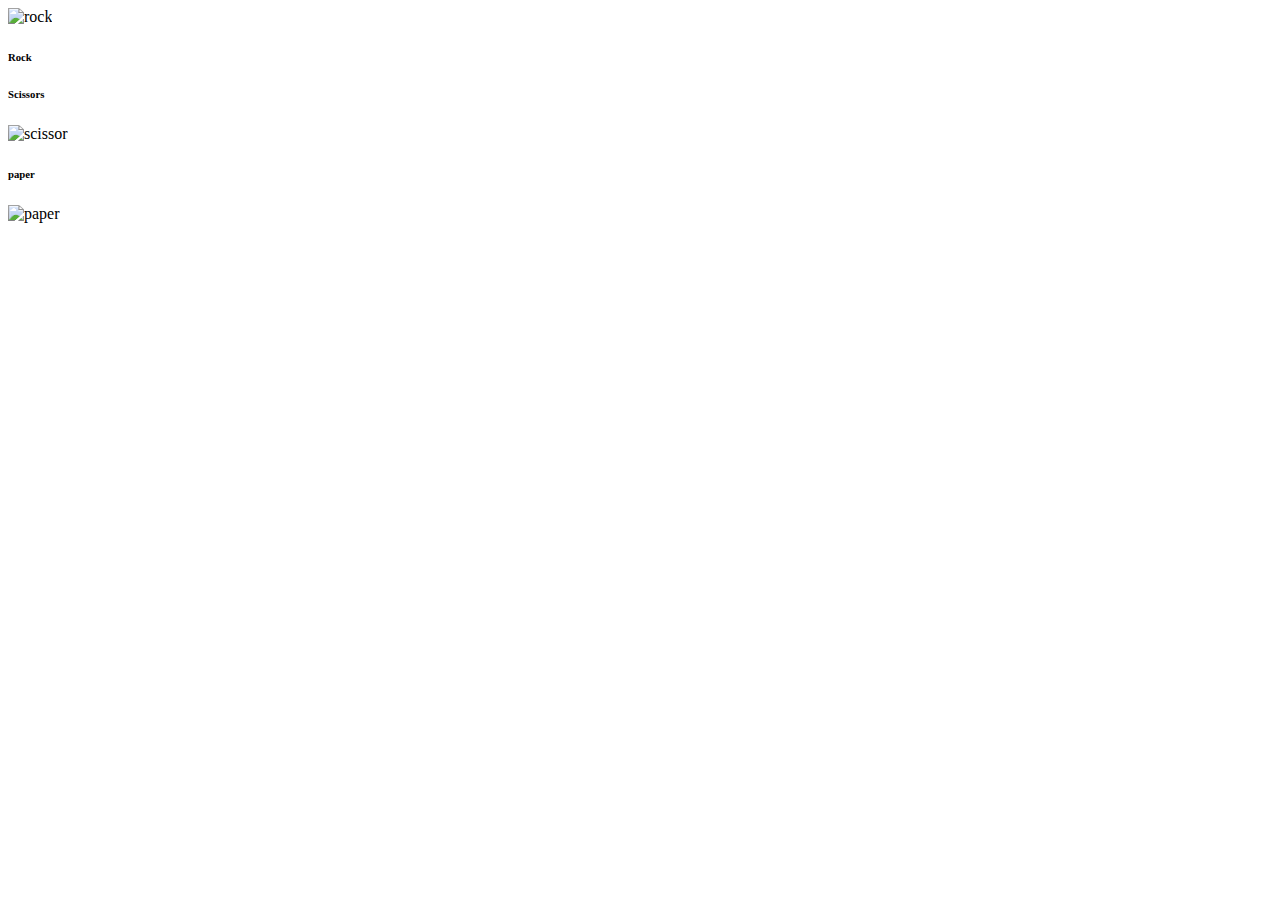
==== index.html @ b5e9f6cc "Starting design" ====
<!DOCTYPE html>
<html lang="en">
<head>
    <meta charset="UTF-8">
    <meta http-equiv="X-UA-Compatible" content="IE=edge">
    <meta name="viewport" content="width=device-width, initial-scale=1.0">
    <title>Rock, Paper, Scissors</title>
    <link rel= "sytlesheet" href= "style.css">
    <script src="code.js"></script>
</head>
<body>
    <div class="clickin" id="rock">
        <img src="" alt="rock">
        <h6>Rock</h6>
    </div>
    <div class="clickin" id="scissor">
        <h6>Scissors</h6>
        <img src="" alt="scissor">
    </div>
    <div class="clickin" id="paper">
        <h6>paper</h6>
        <img src="" alt="paper">
    </div>
</body>
</html>
---- style.css ----
body{
    margin:0;
    padding: 0;
    border: 0;
}
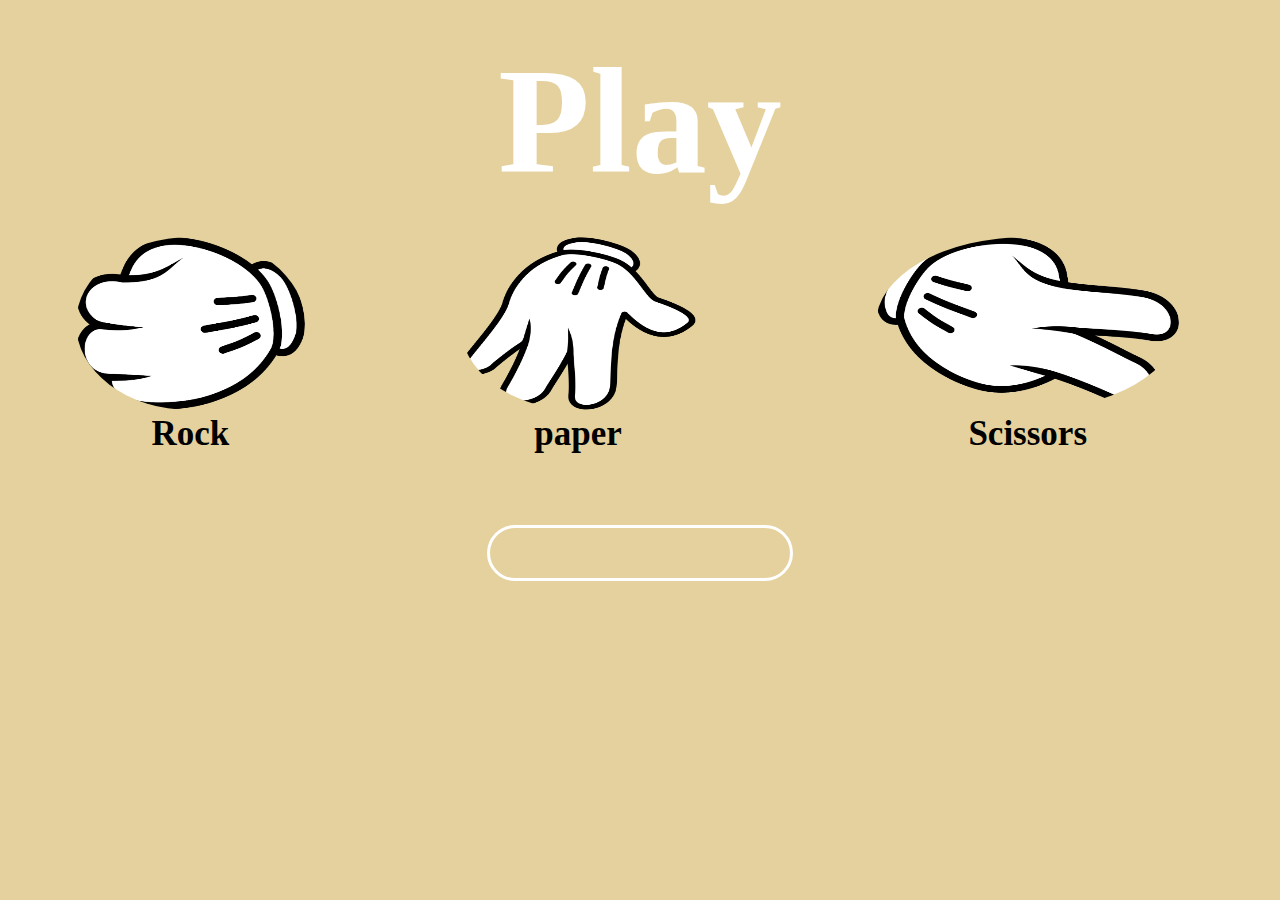
==== commit 7557472d: "intial design process" ====
--- a/index.html
+++ b/index.html
@@ -5,21 +5,39 @@
     <meta http-equiv="X-UA-Compatible" content="IE=edge">
     <meta name="viewport" content="width=device-width, initial-scale=1.0">
     <title>Rock, Paper, Scissors</title>
-    <link rel= "sytlesheet" href= "style.css">
+    <link rel= "stylesheet" href= "style.css">
     <script src="code.js"></script>
 </head>
 <body>
-    <div class="clickin" id="rock">
-        <img src="" alt="rock">
-        <h6>Rock</h6>
-    </div>
-    <div class="clickin" id="scissor">
-        <h6>Scissors</h6>
-        <img src="" alt="scissor">
-    </div>
-    <div class="clickin" id="paper">
-        <h6>paper</h6>
-        <img src="" alt="paper">
-    </div>
+    <div class="all" id="all">
+        <div class="play">
+            <h1>Play</h1>
+        </div>
+        <div class="game">
+            <div class="clickin" id="rock">
+                <img src= "img/rock.png" alt="rock">
+                <h6>Rock</h6>
+            </div>
+            <div class="clickin" id="paper">
+                <img src="img/paper.png" alt="paper">
+                <h6>paper</h6>
+            </div>
+            <div class="clickin" id="scissor">
+                <img src="img/scissor.png" alt="scissor">
+                <h6>Scissors</h6>
+            </div>
+            <div class="overlays" id="you_win">
+                <h5>You win!</h5>
+            </div>
+            <div class="overlays" id="you_lose">
+                <h5>You lose!</h5>
+            </div>
+            <div class="overlays" id="draw">
+                <h5>Draw</h5>
+            </div>
+        </div>
+        <div class="rect" id="rect">  
+        </div>
+    </div>  
 </body>
 </html>--- a/style.css
+++ b/style.css
@@ -1,5 +1,119 @@
-body{
+*{
     margin:0;
     padding: 0;
-    border: 0;
+}
+body{
+    margin-top: 35px;
+    background-color: rgb(229, 209, 157);  
+}
+#all{
+    display: flex;
+    flex-direction: column;
+    justify-content: center;
+    align-items: center;
+}
+
+h6{
+    font-size: 35px;
+}
+.play{
+    padding-bottom: 30px;
+}
+.play h1{
+    font-size: 150px;
+    color: white;
+}
+.rect{
+    width: 300px;
+    height: 50px;
+    display: block;
+    border: 3px solid white;
+    border-radius: 30px;
+    margin-bottom: 10px;
+}
+.game{
+    display: flex;
+}
+.clickin{
+    flex-direction: row;
+    text-align: center;
+}
+.clickin img{
+    border-radius: 50%; 
+    height: 60%;
+    width: 60%;
+}
+.clickin img:hover{
+    box-shadow: 2px 2px 3px ;
+    transform: scale(1.2, 1.2);
+    background-color: rgb(183, 185, 61);
+}
+#you_win{
+    position: fixed;
+    display: none;
+    background-color: rgba(0, 255, 0, 0.5);
+    width: 100%;
+    height: 100%;
+    top: 0;
+    right: 0;
+    left: 0;
+    bottom: 0;
+    z-index: 2;
+    cursor: pointer;
+}
+#you_win h5{
+    position: absolute;
+    top: 50%;
+    left: 50%;
+    font-size: 50rem;
+    color: rgb(255, 255, 255, 0.5);
+    transform : translate(-50%, -50%);
+    -ms-transform: translate(-50%, -50%);
+}
+#you_lose{
+    position: fixed;
+    display: none;
+    background-color: rgba(255, 69, 0, 0.5);
+    width: 100%;
+    height: 100%;
+    top: 0;
+    right: 0;
+    left: 0;
+    bottom: 0;
+    z-index: 2;
+    cursor: pointer
+}
+#you_lose h5{
+    position: absolute;
+    top: 50%;
+    left: 50%;
+    font-size: 10rem;
+    color: rgb(255, 255, 255, 0.5);
+    transform : translate(-50%, -50%);
+    -ms-transform: translate(-50%, -50%);
+}
+#draw{ 
+    position: fixed;
+    display: none;
+    background-image: linear-gradient(0deg,
+    rgba(0, 255, 0, 0.5),
+    rgba(255, 69, 0, 0.5));
+    background-blend-mode: multiply;
+    width: 100%;
+    height: 100%;
+    top: 0;
+    right: 0;
+    left: 0;
+    bottom: 0;
+    z-index: 2;
+    cursor: pointer
+}
+#draw h5{
+    position: absolute;
+    top: 50%;
+    left: 50%;
+    font-size: 10rem;
+    color: rgb(255, 255, 255, 0.5);
+    transform : translate(-50%, -50%);
+    -ms-transform: translate(-50%, -50%);
 }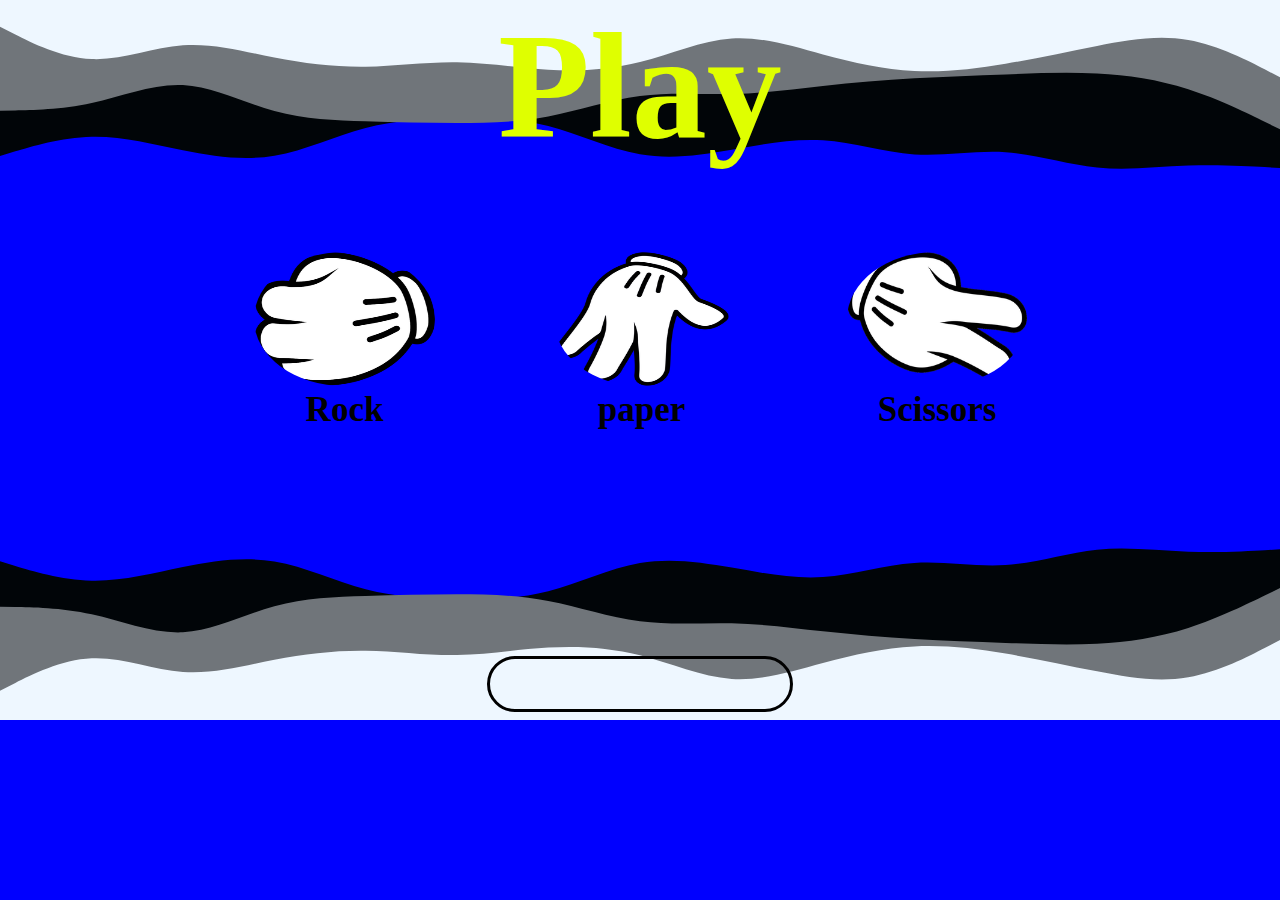
==== commit fc6928b6: "intial design completed" ====
--- a/index.html
+++ b/index.html
@@ -9,35 +9,41 @@
     <script src="code.js"></script>
 </head>
 <body>
-    <div class="all" id="all">
-        <div class="play">
-            <h1>Play</h1>
-        </div>
-        <div class="game">
-            <div class="clickin" id="rock">
-                <img src= "img/rock.png" alt="rock">
-                <h6>Rock</h6>
-            </div>
-            <div class="clickin" id="paper">
-                <img src="img/paper.png" alt="paper">
-                <h6>paper</h6>
-            </div>
-            <div class="clickin" id="scissor">
-                <img src="img/scissor.png" alt="scissor">
-                <h6>Scissors</h6>
-            </div>
-            <div class="overlays" id="you_win">
-                <h5>You win!</h5>
-            </div>
-            <div class="overlays" id="you_lose">
-                <h5>You lose!</h5>
-            </div>
-            <div class="overlays" id="draw">
-                <h5>Draw</h5>
-            </div>
-        </div>
-        <div class="rect" id="rect">  
-        </div>
-    </div>  
+    <section>
+        <div class="spacer waves">
+            <section>
+                <div class="bottom_spacer bottom_waves">
+                    <div class="play">
+                        <h1>Play</h1>
+                    </div>
+                    <div class="all" id="all">
+                        <div class="game">
+                            <div class="clickin">
+                                <img id= "rock" src= "img/rock.png" alt="rock">
+                                <h6>Rock</h6>
+                            </div>
+                            <div class="clickin" id="paper">
+                                <img src="img/paper.png" alt="paper">
+                                <h6>paper</h6>
+                            </div>
+                            <div class="clickin" id="scissor">
+                                <img src="img/scissor.png" alt="scissor">
+                                <h6>Scissors</h6>
+                            </div>
+                            <div class="overlays" id="you_win">
+                                <h5>You win!</h5>
+                            </div>
+                            <div class="overlays" id="you_lose">
+                                <h5>You lose!</h5>
+                            </div>
+                            <div class="overlays" id="draw">
+                                <h5>Draw</h5>
+                            </div>
+                        </div>
+                        <div class="rect" id="rect">  
+                    </div> 
+                </div>
+            </section>
+    </section> 
 </body>
 </html>--- a/style.css
+++ b/style.css
@@ -3,14 +3,14 @@
     padding: 0;
 }
 body{
-    margin-top: 35px;
-    background-color: rgb(229, 209, 157);  
+    background-color: #0000FF;  
 }
 #all{
     display: flex;
     flex-direction: column;
     justify-content: center;
     align-items: center;
+    padding-top: 50px;
 }
 
 h6{
@@ -21,15 +21,18 @@
 }
 .play h1{
     font-size: 150px;
-    color: white;
+    color: rgb(223, 255, 0);
+    display: flex;
+    justify-content: center;
+    align-items: center;
 }
 .rect{
     width: 300px;
     height: 50px;
     display: block;
-    border: 3px solid white;
+    border: 3px solid black;
     border-radius: 30px;
-    margin-bottom: 10px;
+    margin-top: 180px;
 }
 .game{
     display: flex;
@@ -116,4 +119,25 @@
     color: rgb(255, 255, 255, 0.5);
     transform : translate(-50%, -50%);
     -ms-transform: translate(-50%, -50%);
-}+}
+.spacer{
+    aspect-ratio: 960/540;
+    width: 100%;
+    background-repeat: no-repeat;
+    background-position: top;
+    background-size: cover;
+}
+.waves{
+    background-image: url('img/waves.svg');
+}
+.bottom_spacer{
+    aspect-ratio: 960/540;
+    width: 100%;
+    background-repeat: no-repeat;
+    background-position: top;
+    background-size: cover;
+}
+.bottom_waves{
+    background-image: url('img/bottom_waves.svg');
+}
+     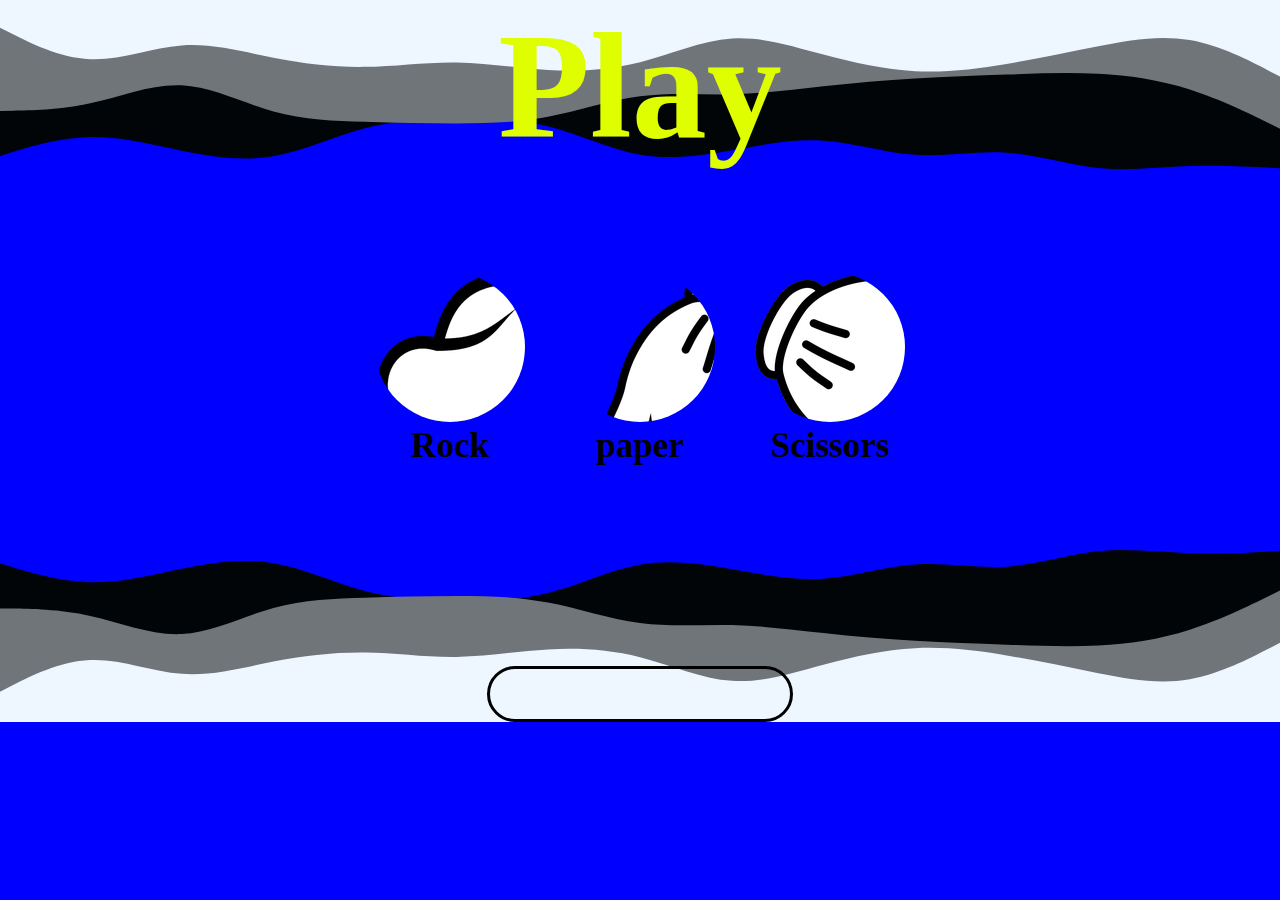
==== commit 9a7c03e0: "working on the backend" ====
--- a/index.html
+++ b/index.html
@@ -6,7 +6,6 @@
     <meta name="viewport" content="width=device-width, initial-scale=1.0">
     <title>Rock, Paper, Scissors</title>
     <link rel= "stylesheet" href= "style.css">
-    <script src="code.js"></script>
 </head>
 <body>
     <section>
@@ -19,15 +18,15 @@
                     <div class="all" id="all">
                         <div class="game">
                             <div class="clickin">
-                                <img id= "rock" src= "img/rock.png" alt="rock">
+                                <button class="button button1" id="rock" data-selection="rock"></button>
                                 <h6>Rock</h6>
                             </div>
-                            <div class="clickin" id="paper">
-                                <img src="img/paper.png" alt="paper">
+                            <div class="clickin">
+                                <button class="button button2" id="paper" data-selection="paper"></button>
                                 <h6>paper</h6>
                             </div>
-                            <div class="clickin" id="scissor">
-                                <img src="img/scissor.png" alt="scissor">
+                            <div class="clickin">
+                                <button class="button button3" id="scissor" data-selection="scissor"></button>   
                                 <h6>Scissors</h6>
                             </div>
                             <div class="overlays" id="you_win">
@@ -40,10 +39,12 @@
                                 <h5>Draw</h5>
                             </div>
                         </div>
-                        <div class="rect" id="rect">  
-                    </div> 
+                        <div class="rect" id="rect"></div>
+                    </div>
                 </div>
             </section>
+        </div>
     </section> 
+    <script src="code.js"></script>
 </body>
 </html>--- a/style.css
+++ b/style.css
@@ -40,16 +40,40 @@
 .clickin{
     flex-direction: row;
     text-align: center;
+    padding: 20px;
 }
-.clickin img{
+.button{
     border-radius: 50%; 
-    height: 60%;
-    width: 60%;
+    height: 150px;
+    width: 150px;
+    border: none;
+    transition-duration: .60s;
 }
-.clickin img:hover{
-    box-shadow: 2px 2px 3px ;
-    transform: scale(1.2, 1.2);
-    background-color: rgb(183, 185, 61);
+.button1{
+    box-shadow: o 30px 60px rgba(0, 0, 0, .5);
+    background:url(img/rock.png);
+}
+.button1:hover{
+    box-shadow: o 5px 10px rgba(0, 0, 0, .5);
+    transform: scale(0.95);
+}
+.button2{
+    box-shadow: o 30px 60px rgba(0, 0, 0, .5);
+    background:url(img/paper.png);
+
+}
+.button2:hover{
+    box-shadow: o 5px 10px rgba(0, 0, 0, .5);
+    transform: scale(0.95);
+}
+.button3{
+    box-shadow: o 30px 60px rgba(0, 0, 0, .5);
+    background:url(img/scissor.png);
+
+}
+.button3:hover{
+    box-shadow: o 5px 10px rgba(0, 0, 0, .5);
+    transform: scale(0.95);
 }
 #you_win{
     position: fixed;
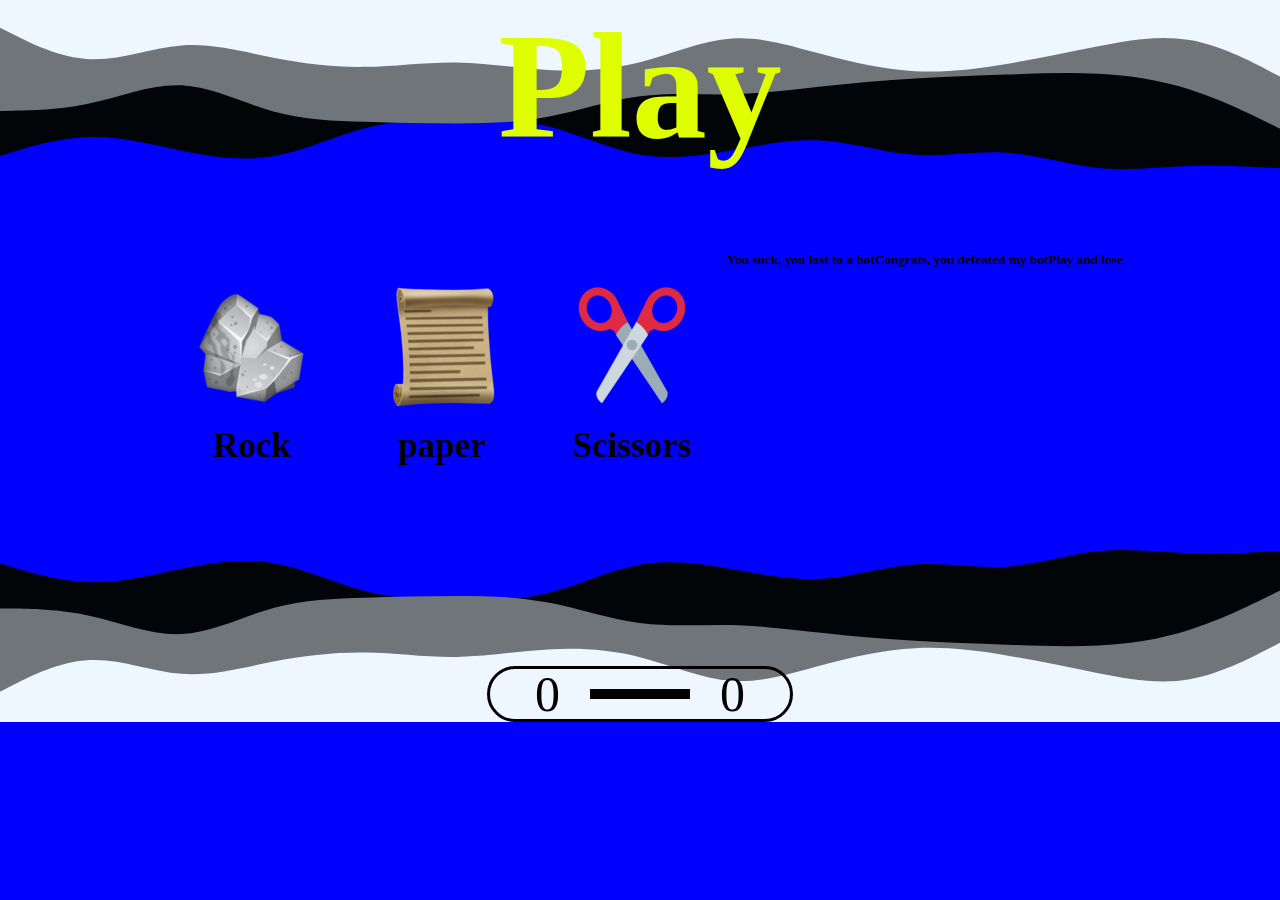
==== commit fc1c78dc: "backend Js finished" ====
--- a/index.html
+++ b/index.html
@@ -38,8 +38,21 @@
                             <div class="overlays" id="draw">
                                 <h5>Draw</h5>
                             </div>
+                            <div class="overlays" id="gameoverLost">
+                                <h5>You suck, you lost to a bot</h5>
+                            </div>
+                            <div class="overlays" id="gameoverwon">
+                                <h5>Congrats, you defeated my bot</h5>
+                            </div>
+                            <div class="overlays" id="intro">
+                                <h5>Play and lose</h5>
+                            </div>
                         </div>
-                        <div class="rect" id="rect"></div>
+                        <div class="rect" id="rect">
+                            <P class="pscore" id="pscore">0</P>
+                            <span class="small_rect"></span>
+                            <p class="cscore" id="cscore">0</p>
+                        </div>
                     </div>
                 </div>
             </section>
--- a/style.css
+++ b/style.css
@@ -26,13 +26,27 @@
     justify-content: center;
     align-items: center;
 }
+p{
+    font-size: 50px;
+    padding-left: 10px;
+    padding-right: 10px;
+    color: black;
+}
+.small_rect{
+    height: 10px;
+    width: 100px;
+    background-color: black;
+}
 .rect{
     width: 300px;
     height: 50px;
-    display: block;
+    display: flex;
+    justify-content: center;
+    align-items: center;
     border: 3px solid black;
     border-radius: 30px;
     margin-top: 180px;
+    gap: 20px;
 }
 .game{
     display: flex;
@@ -52,6 +66,9 @@
 .button1{
     box-shadow: o 30px 60px rgba(0, 0, 0, .5);
     background:url(img/rock.png);
+    background-repeat: no-repeat;
+    background-position: center center;
+
 }
 .button1:hover{
     box-shadow: o 5px 10px rgba(0, 0, 0, .5);
@@ -60,7 +77,9 @@
 .button2{
     box-shadow: o 30px 60px rgba(0, 0, 0, .5);
     background:url(img/paper.png);
-
+    background-repeat: no-repeat;
+    background-position: center center;
+    
 }
 .button2:hover{
     box-shadow: o 5px 10px rgba(0, 0, 0, .5);
@@ -69,12 +88,15 @@
 .button3{
     box-shadow: o 30px 60px rgba(0, 0, 0, .5);
     background:url(img/scissor.png);
+    background-repeat: no-repeat;
+    background-position: center center;
 
 }
 .button3:hover{
     box-shadow: o 5px 10px rgba(0, 0, 0, .5);
     transform: scale(0.95);
 }
+
 #you_win{
     position: fixed;
     display: none;
@@ -87,12 +109,13 @@
     bottom: 0;
     z-index: 2;
     cursor: pointer;
+    transition-duration: .8s;
 }
 #you_win h5{
     position: absolute;
     top: 50%;
     left: 50%;
-    font-size: 50rem;
+    font-size: 10rem;
     color: rgb(255, 255, 255, 0.5);
     transform : translate(-50%, -50%);
     -ms-transform: translate(-50%, -50%);
@@ -108,7 +131,8 @@
     left: 0;
     bottom: 0;
     z-index: 2;
-    cursor: pointer
+    cursor: pointer;
+    transition-duration: .8s;
 }
 #you_lose h5{
     position: absolute;
@@ -122,7 +146,7 @@
 #draw{ 
     position: fixed;
     display: none;
-    background-image: linear-gradient(0deg,
+    background-image: linear-gradient(120deg,
     rgba(0, 255, 0, 0.5),
     rgba(255, 69, 0, 0.5));
     background-blend-mode: multiply;
@@ -133,9 +157,33 @@
     left: 0;
     bottom: 0;
     z-index: 2;
-    cursor: pointer
+    cursor: pointer;
+    transition-duration: .8s;
 }
 #draw h5{
+    position: absolute;
+    top: 50%;
+    left: 50%;
+    font-size: 10rem;
+    color: rgb(255, 255, 255, 0.5);
+    transform : translate(-50%, -50%);
+    -ms-transform: translate(-50%, -50%);
+}
+#you_lose{
+    position: fixed;
+    display: none;
+    background-color: rgba(255, 69, 0, 0.5);
+    width: 100%;
+    height: 100%;
+    top: 0;
+    right: 0;
+    left: 0;
+    bottom: 0;
+    z-index: 2;
+    cursor: pointer;
+    transition-duration: .8s;
+}
+#you_lose h5{
     position: absolute;
     top: 50%;
     left: 50%;
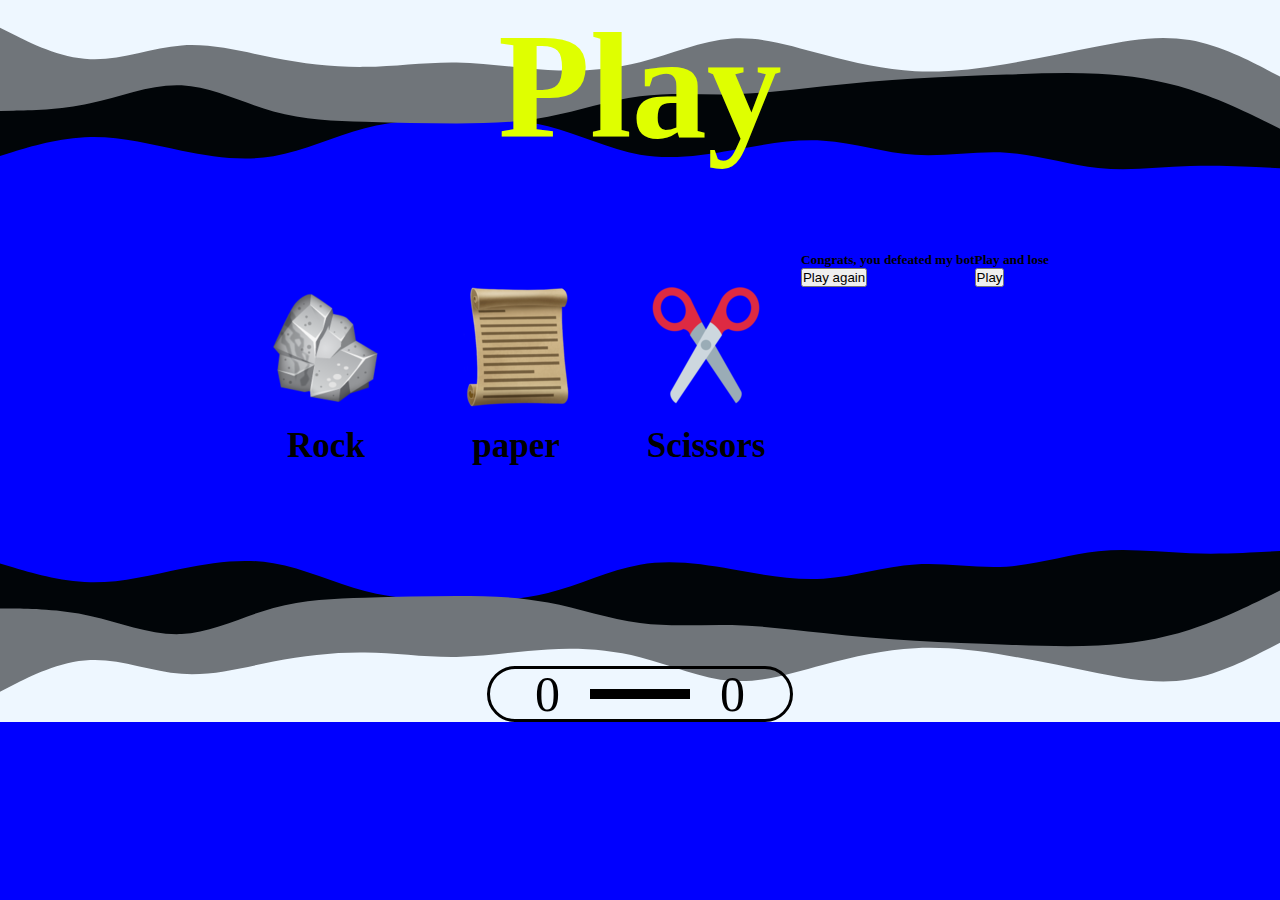
==== commit 7ebde4a0: "70% done" ====
--- a/index.html
+++ b/index.html
@@ -38,14 +38,17 @@
                             <div class="overlays" id="draw">
                                 <h5>Draw</h5>
                             </div>
-                            <div class="overlays" id="gameoverLost">
+                            <div class="overlays" id="gameoverlost">
                                 <h5>You suck, you lost to a bot</h5>
+                                <button class="btn" id="again">Play again</button>
                             </div>
                             <div class="overlays" id="gameoverwon">
                                 <h5>Congrats, you defeated my bot</h5>
+                                <button class="btn" id="again">Play again</button>
                             </div>
                             <div class="overlays" id="intro">
                                 <h5>Play and lose</h5>
+                                <button class="btn" id="intial">Play</button>
                             </div>
                         </div>
                         <div class="rect" id="rect">
--- a/style.css
+++ b/style.css
@@ -192,6 +192,32 @@
     transform : translate(-50%, -50%);
     -ms-transform: translate(-50%, -50%);
 }
+#gameoverlost{
+    position: fixed;
+    display: none;
+    background-color: 0000FF;
+    width: 100%;
+    height: 100%;
+    top: 0;
+    right: 0;
+    left: 0;
+    bottom: 0;
+    z-index: 2;
+    cursor: pointer;
+    transition-duration: .8s;
+}
+#gameoverlost h5{
+    position: absolute;
+    top: 50%;
+    left: 50%;
+    font-size: 10rem;
+    color: rgb(255, 255, 255, 0.5);
+    transform : translate(-50%, -50%);
+    -ms-transform: translate(-50%, -50%);
+}
+#gameoverlost button{
+
+}
 .spacer{
     aspect-ratio: 960/540;
     width: 100%;
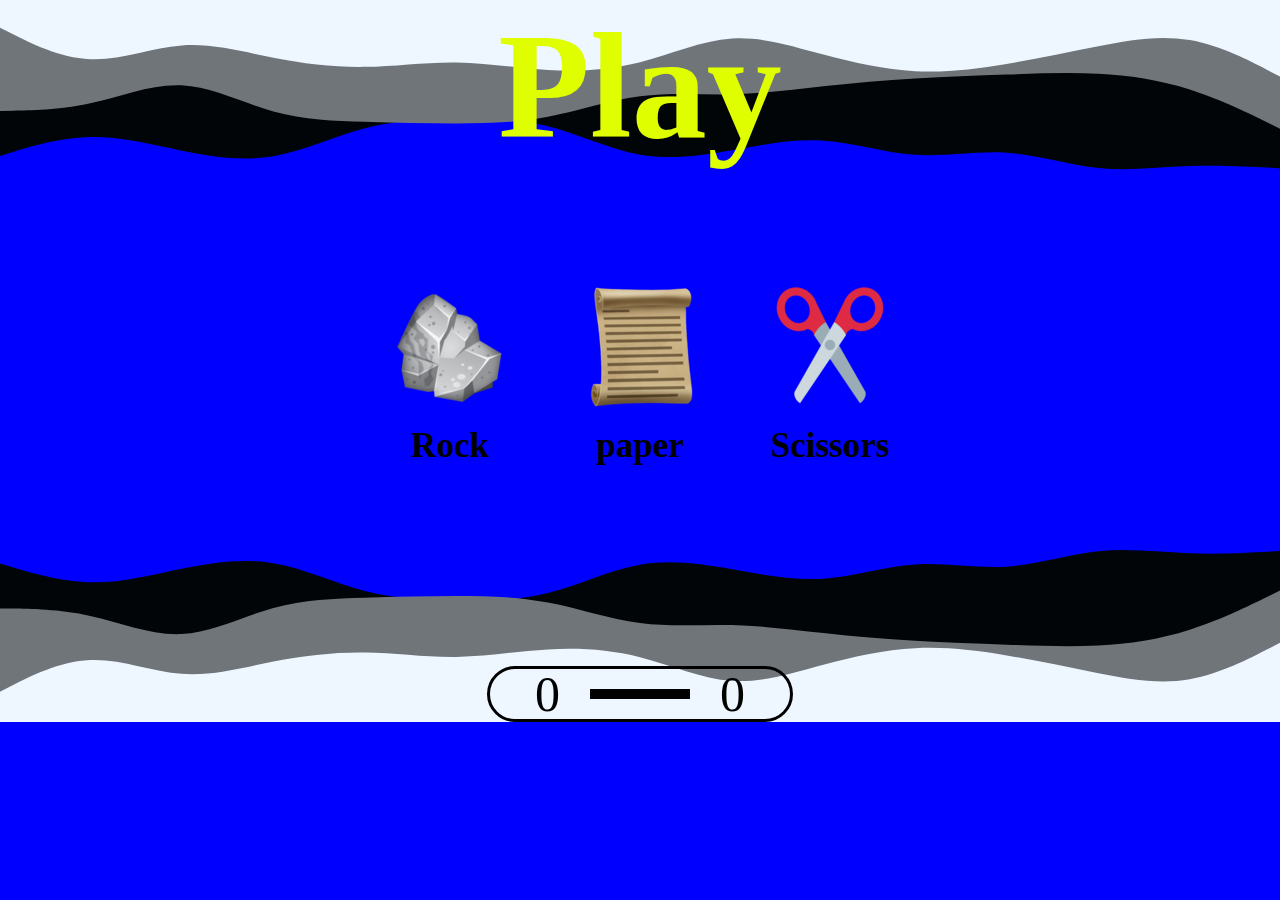
==== commit f3017c4c: "Final stages of production" ====
--- a/index.html
+++ b/index.html
@@ -38,18 +38,6 @@
                             <div class="overlays" id="draw">
                                 <h5>Draw</h5>
                             </div>
-                            <div class="overlays" id="gameoverlost">
-                                <h5>You suck, you lost to a bot</h5>
-                                <button class="btn" id="again">Play again</button>
-                            </div>
-                            <div class="overlays" id="gameoverwon">
-                                <h5>Congrats, you defeated my bot</h5>
-                                <button class="btn" id="again">Play again</button>
-                            </div>
-                            <div class="overlays" id="intro">
-                                <h5>Play and lose</h5>
-                                <button class="btn" id="intial">Play</button>
-                            </div>
                         </div>
                         <div class="rect" id="rect">
                             <P class="pscore" id="pscore">0</P>
--- a/style.css
+++ b/style.css
@@ -193,30 +193,26 @@
     -ms-transform: translate(-50%, -50%);
 }
 #gameoverlost{
-    position: fixed;
-    display: none;
-    background-color: 0000FF;
-    width: 100%;
-    height: 100%;
-    top: 0;
-    right: 0;
-    left: 0;
-    bottom: 0;
-    z-index: 2;
-    cursor: pointer;
-    transition-duration: .8s;
+    /* background-color: white; */
+    display: none;
+    flex-direction: column;
+    justify-content: center;
+    align-items: center;
+    height: 100vh;
+    width: 100vh;
 }
 #gameoverlost h5{
-    position: absolute;
-    top: 50%;
-    left: 50%;
-    font-size: 10rem;
+    font-size: 5rem;
     color: rgb(255, 255, 255, 0.5);
     transform : translate(-50%, -50%);
     -ms-transform: translate(-50%, -50%);
 }
 #gameoverlost button{
-
+    width: 300px;
+    height: 100px;
+    border: 2px solid #3e3d42;
+    background-color: transparent;
+    font-size: 35px;
 }
 .spacer{
     aspect-ratio: 960/540;
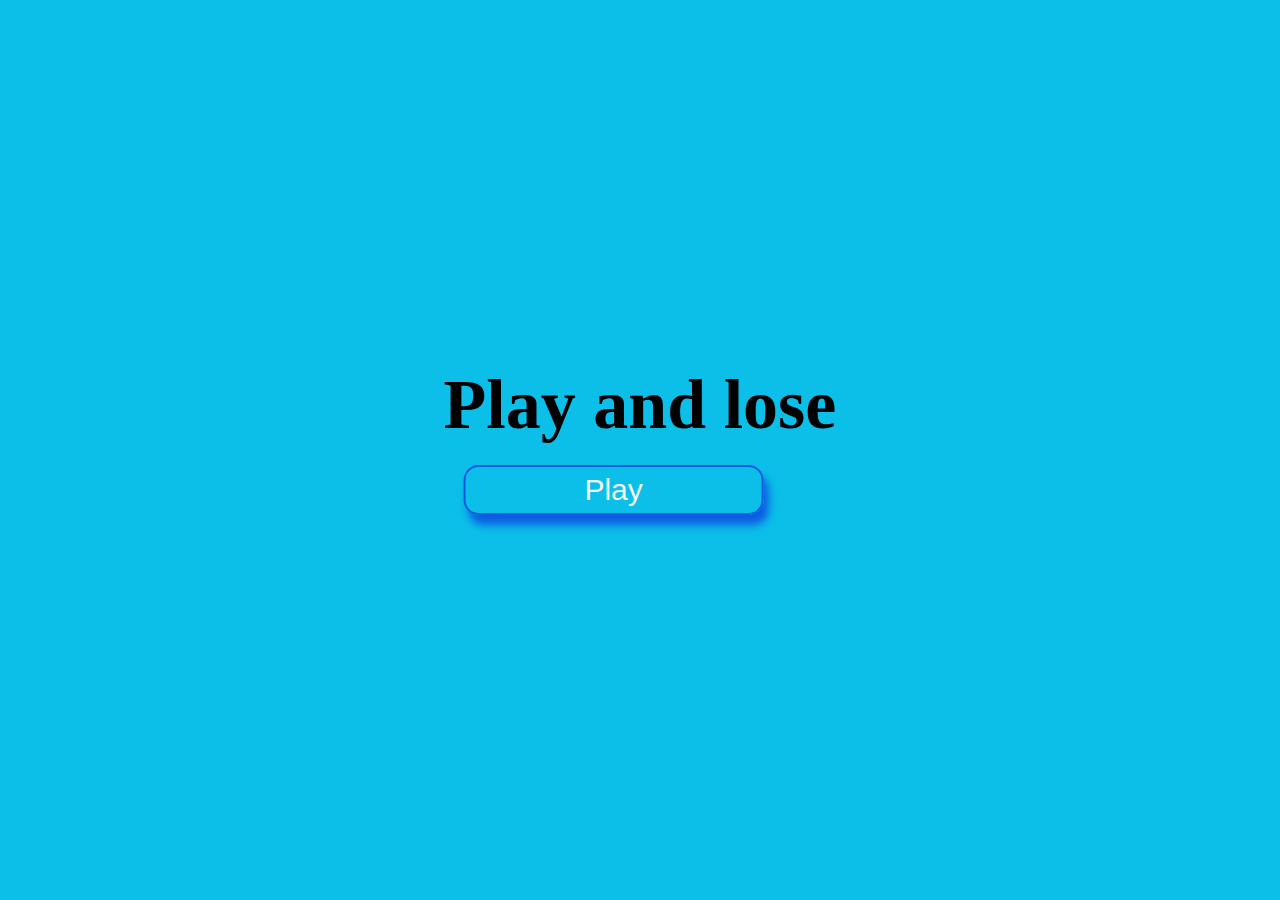
==== commit 81266332: "for a live preview had to refactor" ====
--- a/index.html
+++ b/index.html
@@ -5,50 +5,15 @@
     <meta http-equiv="X-UA-Compatible" content="IE=edge">
     <meta name="viewport" content="width=device-width, initial-scale=1.0">
     <title>Rock, Paper, Scissors</title>
-    <link rel= "stylesheet" href= "style.css">
+    <link rel="stylesheet" href="start.css">
 </head>
 <body>
-    <section>
-        <div class="spacer waves">
-            <section>
-                <div class="bottom_spacer bottom_waves">
-                    <div class="play">
-                        <h1>Play</h1>
-                    </div>
-                    <div class="all" id="all">
-                        <div class="game">
-                            <div class="clickin">
-                                <button class="button button1" id="rock" data-selection="rock"></button>
-                                <h6>Rock</h6>
-                            </div>
-                            <div class="clickin">
-                                <button class="button button2" id="paper" data-selection="paper"></button>
-                                <h6>paper</h6>
-                            </div>
-                            <div class="clickin">
-                                <button class="button button3" id="scissor" data-selection="scissor"></button>   
-                                <h6>Scissors</h6>
-                            </div>
-                            <div class="overlays" id="you_win">
-                                <h5>You win!</h5>
-                            </div>
-                            <div class="overlays" id="you_lose">
-                                <h5>You lose!</h5>
-                            </div>
-                            <div class="overlays" id="draw">
-                                <h5>Draw</h5>
-                            </div>
-                        </div>
-                        <div class="rect" id="rect">
-                            <P class="pscore" id="pscore">0</P>
-                            <span class="small_rect"></span>
-                            <p class="cscore" id="cscore">0</p>
-                        </div>
-                    </div>
-                </div>
-            </section>
-        </div>
-    </section> 
-    <script src="code.js"></script>
+    <div class="overlays" id="intro">
+        <h5>Play and lose</h5>
+        <a href="game.html">
+        <button class="btn" id="intial">Play</button>
+        </a>
+    </div>
 </body>
+<script src="code.js"></script>
 </html>--- a/start.css
+++ b/start.css
@@ -0,0 +1,34 @@
+*{
+    margin: 0;
+    padding: 0;
+}
+body{
+    background-color: #0cbfe9;
+    
+}
+#intro{
+    display: block;
+    position: absolute;   
+    top: 50%;
+    left: 50%; 
+    transform: translate(-50%, -50%);
+}
+#intro h5{
+    font-size: 70px;
+}
+#intro .btn{
+    width: 300px;
+    height: 50px;
+    border-radius: 15px;
+    background-color: transparent;
+    border: 2px solid #0D5BE1;
+    box-shadow: 5px 10px 8px #0D5BE1;
+    color: #f5f5f5;
+    font-size: 30px;
+    margin: 20px;
+    text-align: center;
+}
+#intro .btn:hover{
+    background-color: #0D5BE1;
+}
+
